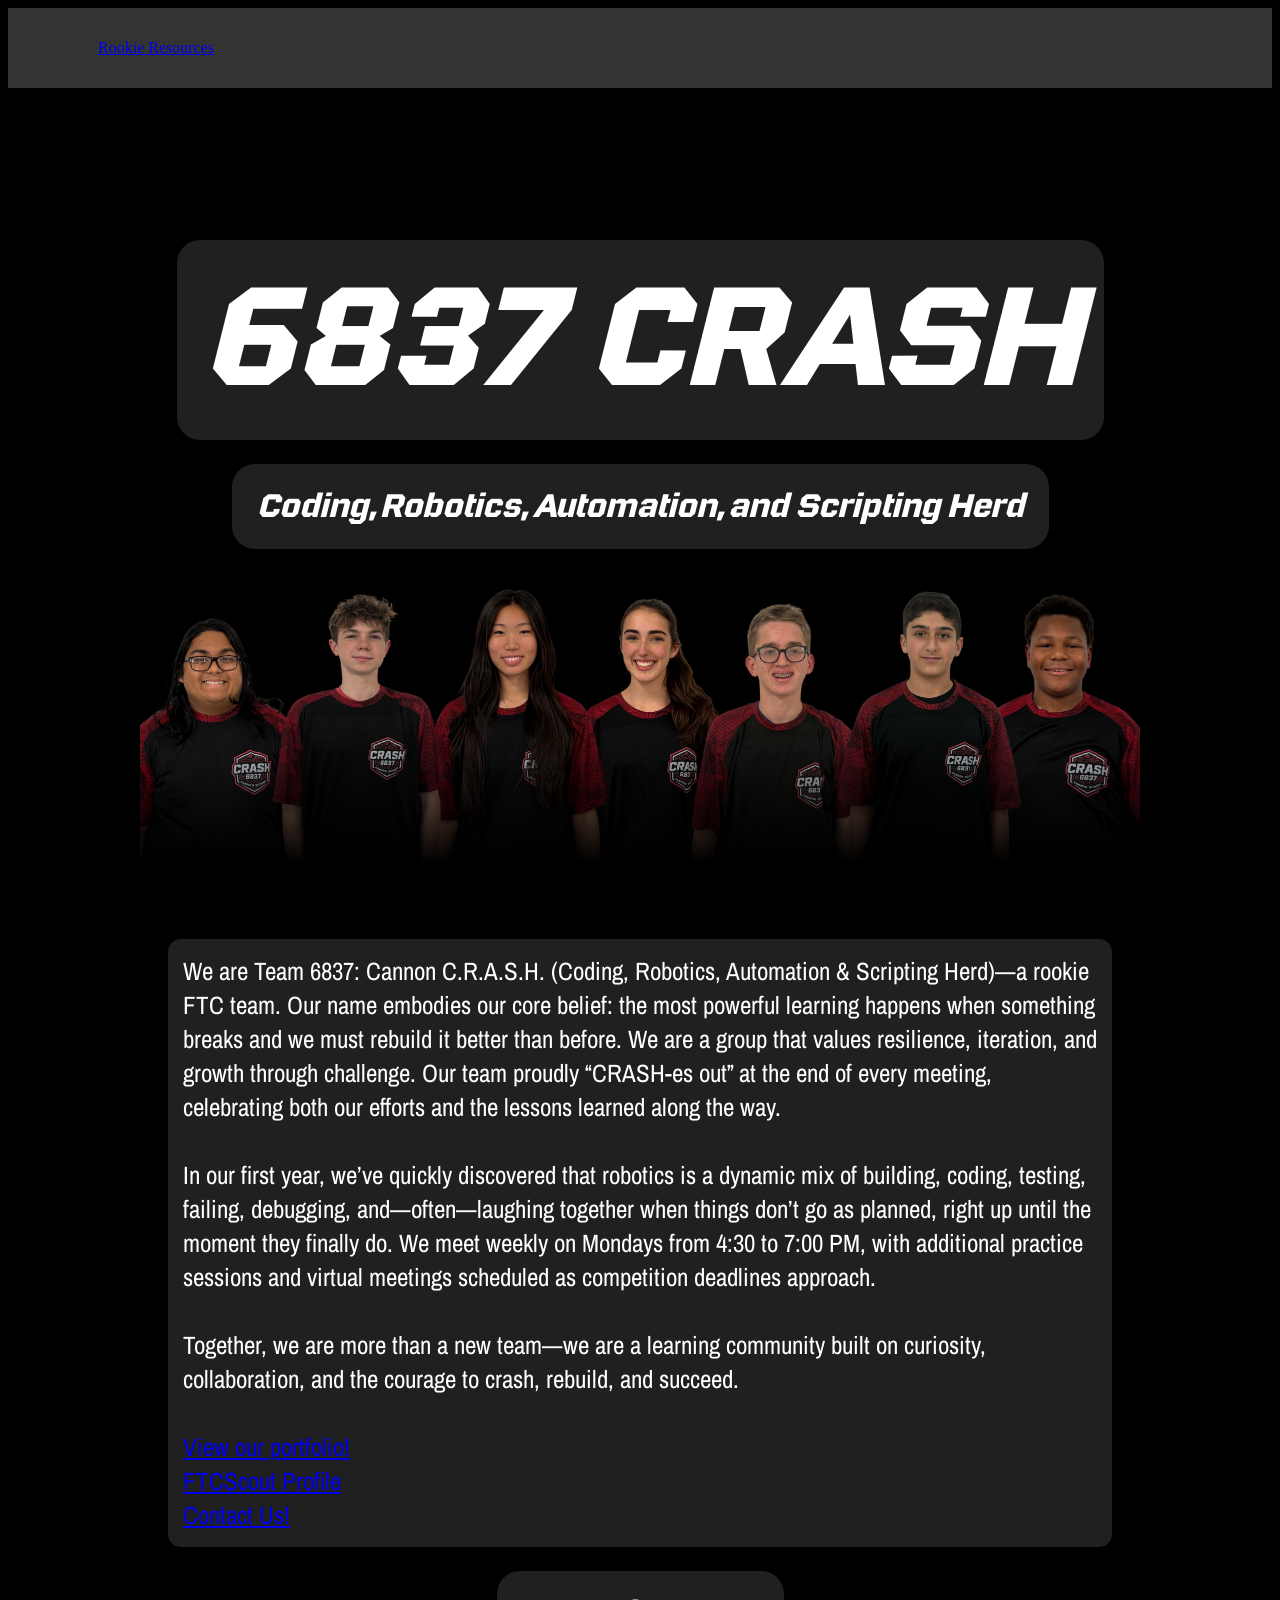
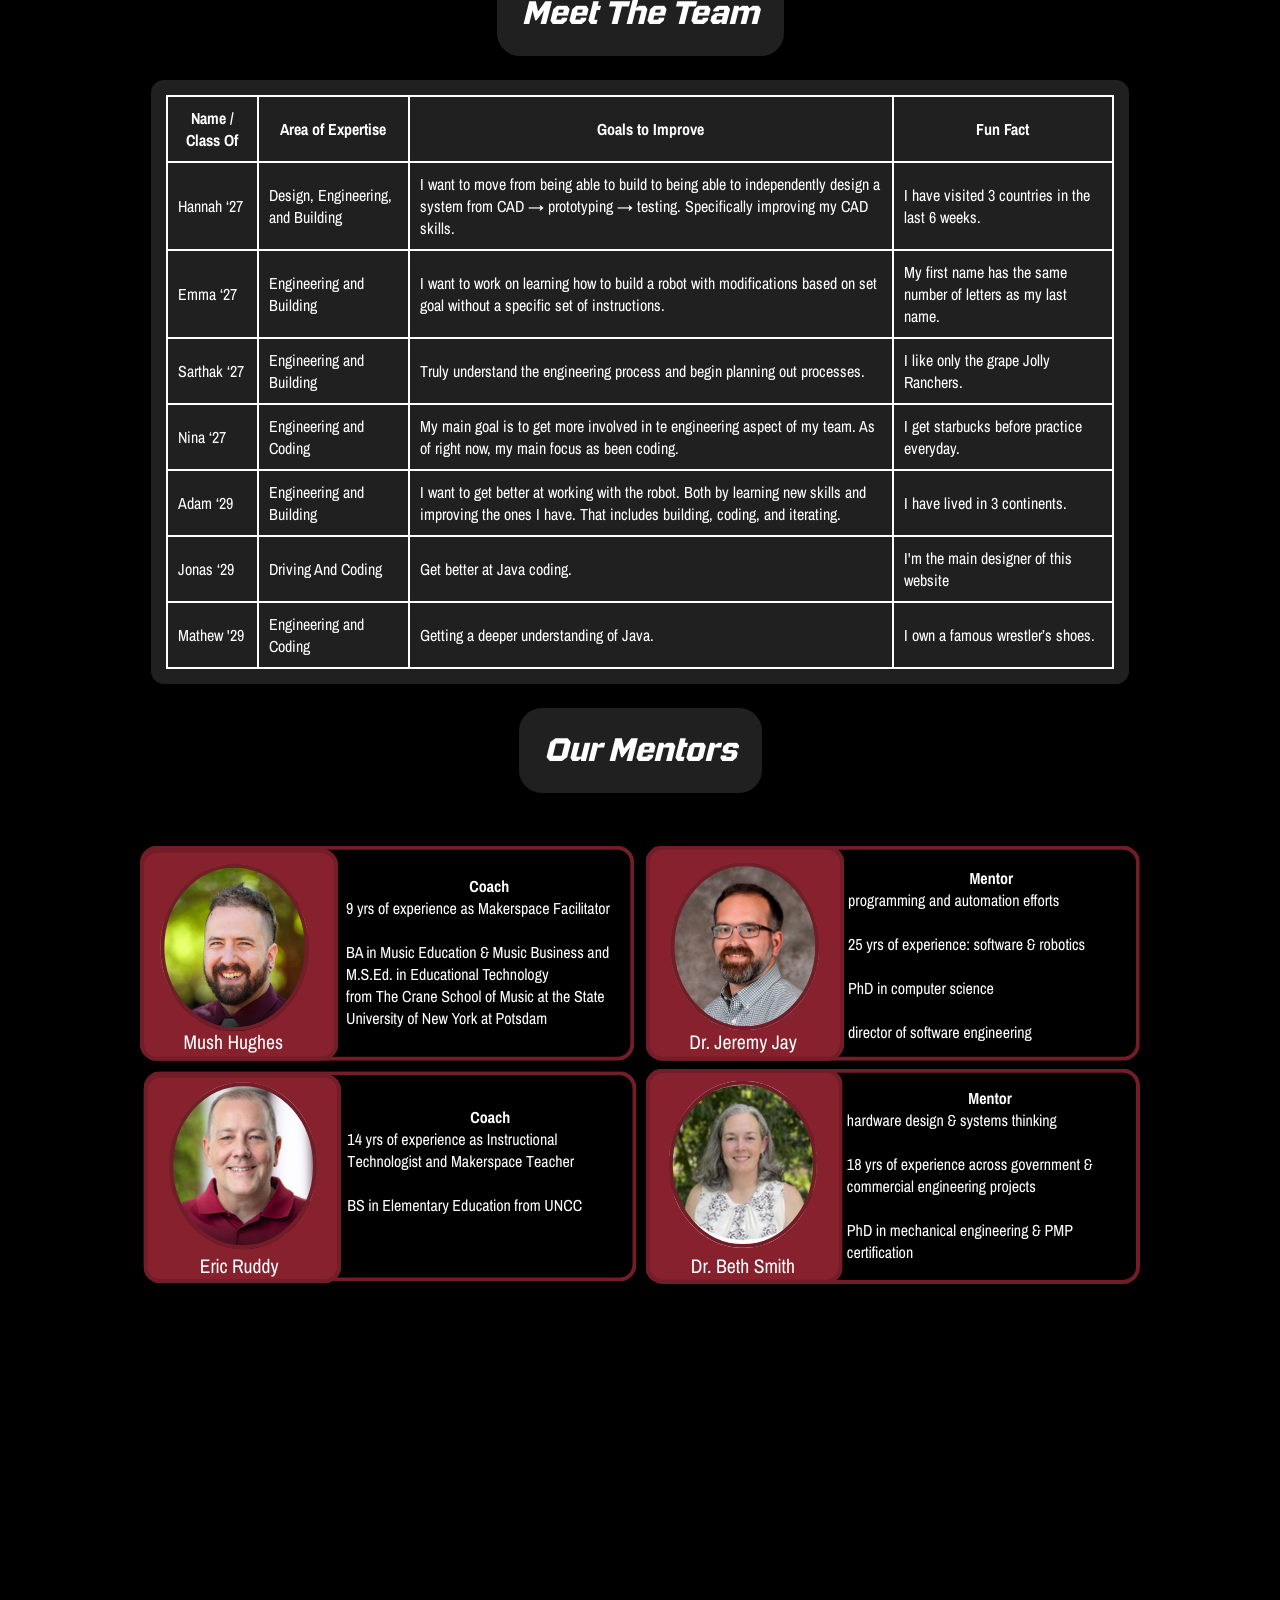
==== index.html @ ee20caa9 "Fix link path for Rookie Resources" ====
<!DOCTYPE html>
<html>
  <head>
    <!-- Google tag (gtag.js) -->
    <script async src="https://www.googletagmanager.com/gtag/js?id=G-ZD90LNMHSW"></script>
    <script>
      window.dataLayer = window.dataLayer || [];
      function gtag(){dataLayer.push(arguments);}
      gtag('js', new Date());
    
      gtag('config', 'G-ZD90LNMHSW');
    </script>
    <link rel="stylesheet" href="stylesheet.css">
    <link rel="icon" type="image/x-icon" href="favicon.ico">
    <link rel="preconnect" href="https://fonts.googleapis.com">
    <link rel="preconnect" href="https://fonts.gstatic.com" crossorigin>
    <link href="https://fonts.googleapis.com/css2?family=Archivo+Narrow:ital,wght@0,400..700;1,400..700&display=swap" rel="stylesheet">
    <title>CRASH Robotics</title>
  </head>
  <body>

    <nav class="navbar">
      <ul class="nav-links">
        <li>
          <a href="~/rookie-resouces">Rookie Resources</a>
        </li>
      </ul>
    </nav>
    
    <div class="logo">
      <h1>6837 CRASH</h1>
      <h2>Coding, Robotics, Automation, and Scripting Herd</h2>
    </div>
    <img src="images/teamPhoto.png" class="maxWidthPhoto">

    <div class="bodyParagraph">
      <p>
        We are Team 6837: Cannon C.R.A.S.H. (Coding, Robotics, Automation & Scripting Herd)—a rookie FTC team. Our name embodies our core belief: the most powerful learning happens when something breaks and we must rebuild it better than before. We are a group that values resilience, iteration, and growth through challenge. Our team proudly “CRASH‑es out” at the end of every meeting, celebrating both our efforts and the lessons learned along the way. <br> <br>
        In our first year, we’ve quickly discovered that robotics is a dynamic mix of building, coding, testing, failing, debugging, and—often—laughing together when things don’t go as planned, right up until the moment they finally do. We meet weekly on Mondays from 4:30 to 7:00 PM, with additional practice sessions and virtual meetings scheduled as competition deadlines approach. <br> <br>
        Together, we are more than a new team—we are a learning community built on curiosity, collaboration, and the courage to crash, rebuild, and succeed. <br> <br>
        <a href="teamPortfolio.pdf">View our portfolio!</a> <br>
        <a href="https://ftcscout.org/teams/6837">FTCScout Profile</a> <br>
        <a href="mailto:me@jobotjay.com">Contact Us!</a>
      </p>
    </div>
    

    <h2 class="logo">Meet The Team</h2>

    <div class="box">
      <table>
        <tr>
          <th>Name / Class Of</th>
          <th>Area of Expertise</th>
          <th>Goals to Improve</th>
          <th>Fun Fact</th>
        </tr>
        <tr>
          <td>Hannah ‘27</td>
          <td>Design, Engineering, and Building</td>
          <td>I want to move from being able to build to being able to independently design a system from CAD → prototyping → testing. Specifically improving my CAD skills.</td>
          <td>I have visited 3 countries in the last 6 weeks.</td>
        </tr>
        <tr>
          <td>Emma ‘27</td>
          <td>Engineering and Building</td>
          <td>I want to work on learning how to build a robot with modifications based on set goal without a specific set of instructions.</td>
          <td>My first name has the same number of letters as my last name.</td>
        </tr>
        <tr>
          <td>Sarthak ‘27</td>
          <td>Engineering and Building</td>
          <td>Truly understand the engineering process and begin planning out processes.</td>
          <td>I like only the grape Jolly Ranchers.</td>
        </tr>
        <tr>
          <td>Nina ‘27</td>
          <td>Engineering and Coding</td>
          <td>My main goal is to get more involved in te engineering aspect of my team. As of right now, my main focus as been coding.</td>
          <td>I get starbucks before practice everyday.</td>
        </tr>
        <tr>
          <td>Adam ‘29</td>
          <td>Engineering and Building</td>
          <td>I want to get better at working with the robot. Both by learning new skills and improving the ones I have. That includes building, coding, and iterating.</td>
          <td>I have lived in 3 continents.</td>
        </tr>
        <tr>
          <td>Jonas ‘29</td>
          <td>Driving And Coding</td>
          <td>Get better at Java coding.</td>
          <td>I'm the main designer of this website</td>
        </tr>
        <tr>
          <td>Mathew '29</td>
          <td>Engineering and Coding</td>
          <td>Getting a deeper understanding of Java.</td>
          <td>I own a famous wrestler’s shoes.</td>
        </tr>
      </table>
    </div>

    <h2 class="logo">Our Mentors</h2>
    <img src="images/mentors.png" class="maxWidthPhoto">

    <div style="position:relative;">
    <div style="position:absolute; top:0; left:0; width:100%; height:100%; z-index:10;"></div>
      <iframe src="https://docs.google.com/presentation/d/e/2PACX-1vTIMKIJjZGBCSyWsno_RTiZ8mqY0B9L1AcbTKz9VHA5CSp5CZd5ofFNgaJxX4cUkqa8KSTWQ4oRbGEh/pubembed?start=true&loop=true&delayms=3000&rm=minimal" frameborder="0" width="960" height="569" allowfullscreen="true" mozallowfullscreen="true" webkitallowfullscreen="true"></iframe>
    </div>

  </body>
</html>
---- stylesheet.css ----
@font-face {
  font-family: 'crashLogo';
  src: url('fonts/crashLogoFont.ttf') format('truetype');
  font-weight: normal;
  font-style: normal;
  font-display: swap;
}
body {background-color: black}
h1 {
 background-color: #202020;
 border: 2px solid black;
 padding: 25px;
 margin: 20px;
 border-radius: 25px; 
 color: white;
 width: fit-content;
 font-size: 150px;
 margin-left: auto;
 margin-right: auto;
 margin-top: 150px;
}
h2 {
 background-color: #202020;
 border: 2px solid black;
 padding: 25px;
 margin: 20px;
 border-radius: 25px; 
 color: white;
 width: fit-content;
 font-size: 35px;
 margin-left: auto;
 margin-right: auto;
}
p {
 background-color: #202020;
 border: 2px solid black;
 padding: 15px;
 margin: 20px;
 border-radius: 15px; 
 color: white;
 width: fit-content;
 margin-left: auto;
 margin-right: auto;
 font-size: 25px;
}
table, th, td {
  color: white;
  background-color: #202020;
  padding: 10px;
  border-radius: 15px;
  border: 2px solid white;
  border-collapse: collapse;
  margin-left: auto;
  margin-right: auto;
  font-family: "Archivo Narrow";
}
iframe {
  display: block;
  margin-left: auto;
  margin-right: auto;
}
.logo {
 font-family: crashLogo;
 font-style: italic;
}
.maxWidthPhoto {
 display: block;
 width: auto;
 margin-left: auto;
 margin-right: auto;
}
.bodyParagraph {
  width: 75%;
  margin-left: auto;
  margin-right: auto;
  margin-top: 75px;
  font-family: "Archivo Narrow";
}
.box {
  background-color: #202020;
  border: 2px solid black;
  padding: 15px;
  margin: 20px;
  border-radius: 15px;
  margin-left: auto;
  margin-right: auto;
  width: 75%;
}
.navbar {
  display: flex;
  justify-content: space-between;
  align-items: center;
  background-color: #333;
  padding: 15px 30px;
}
.nav-links {
  display: flex;
  list-style: none;
}
.nav-links li {
  padding: 0 20px;
}
.nav-links a:link a:visited {
  color: white;
  text-decoration: none;
  font-size: 18px;
  transition: color 0.3s ease;
}
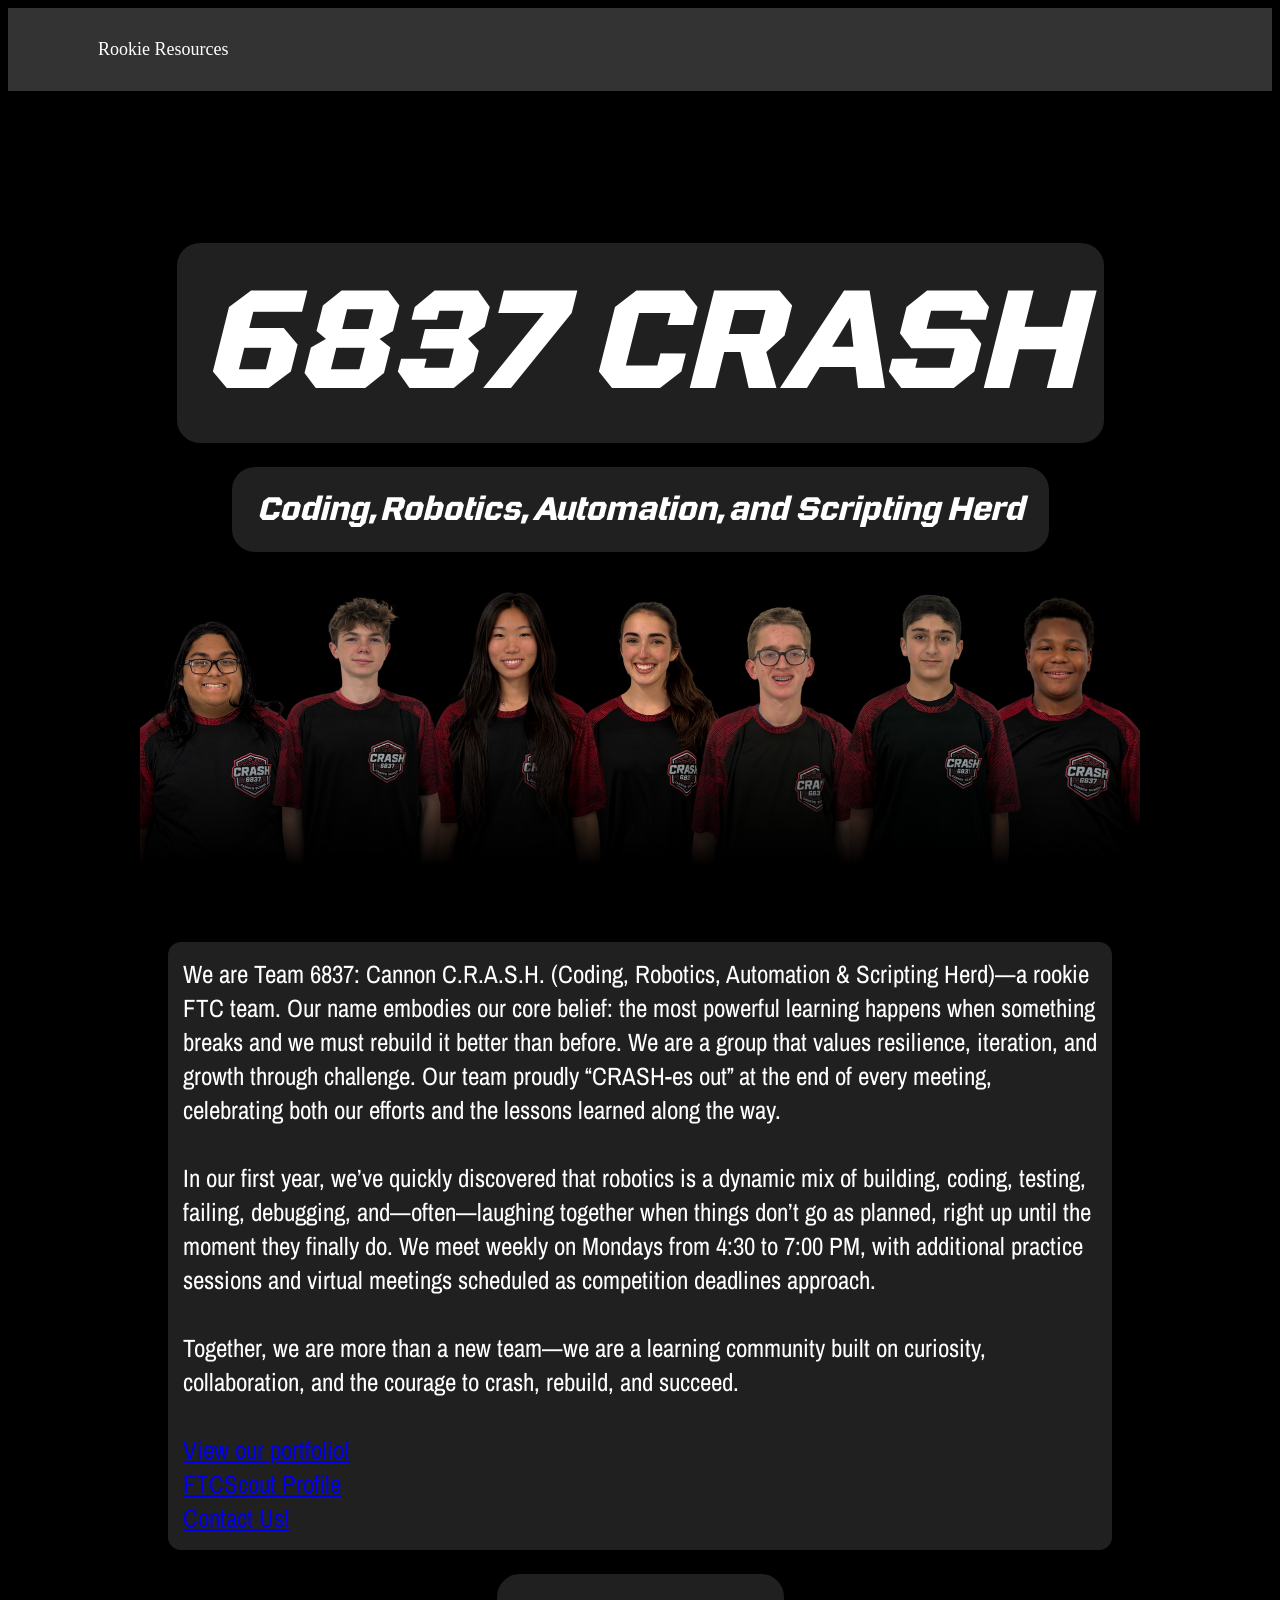
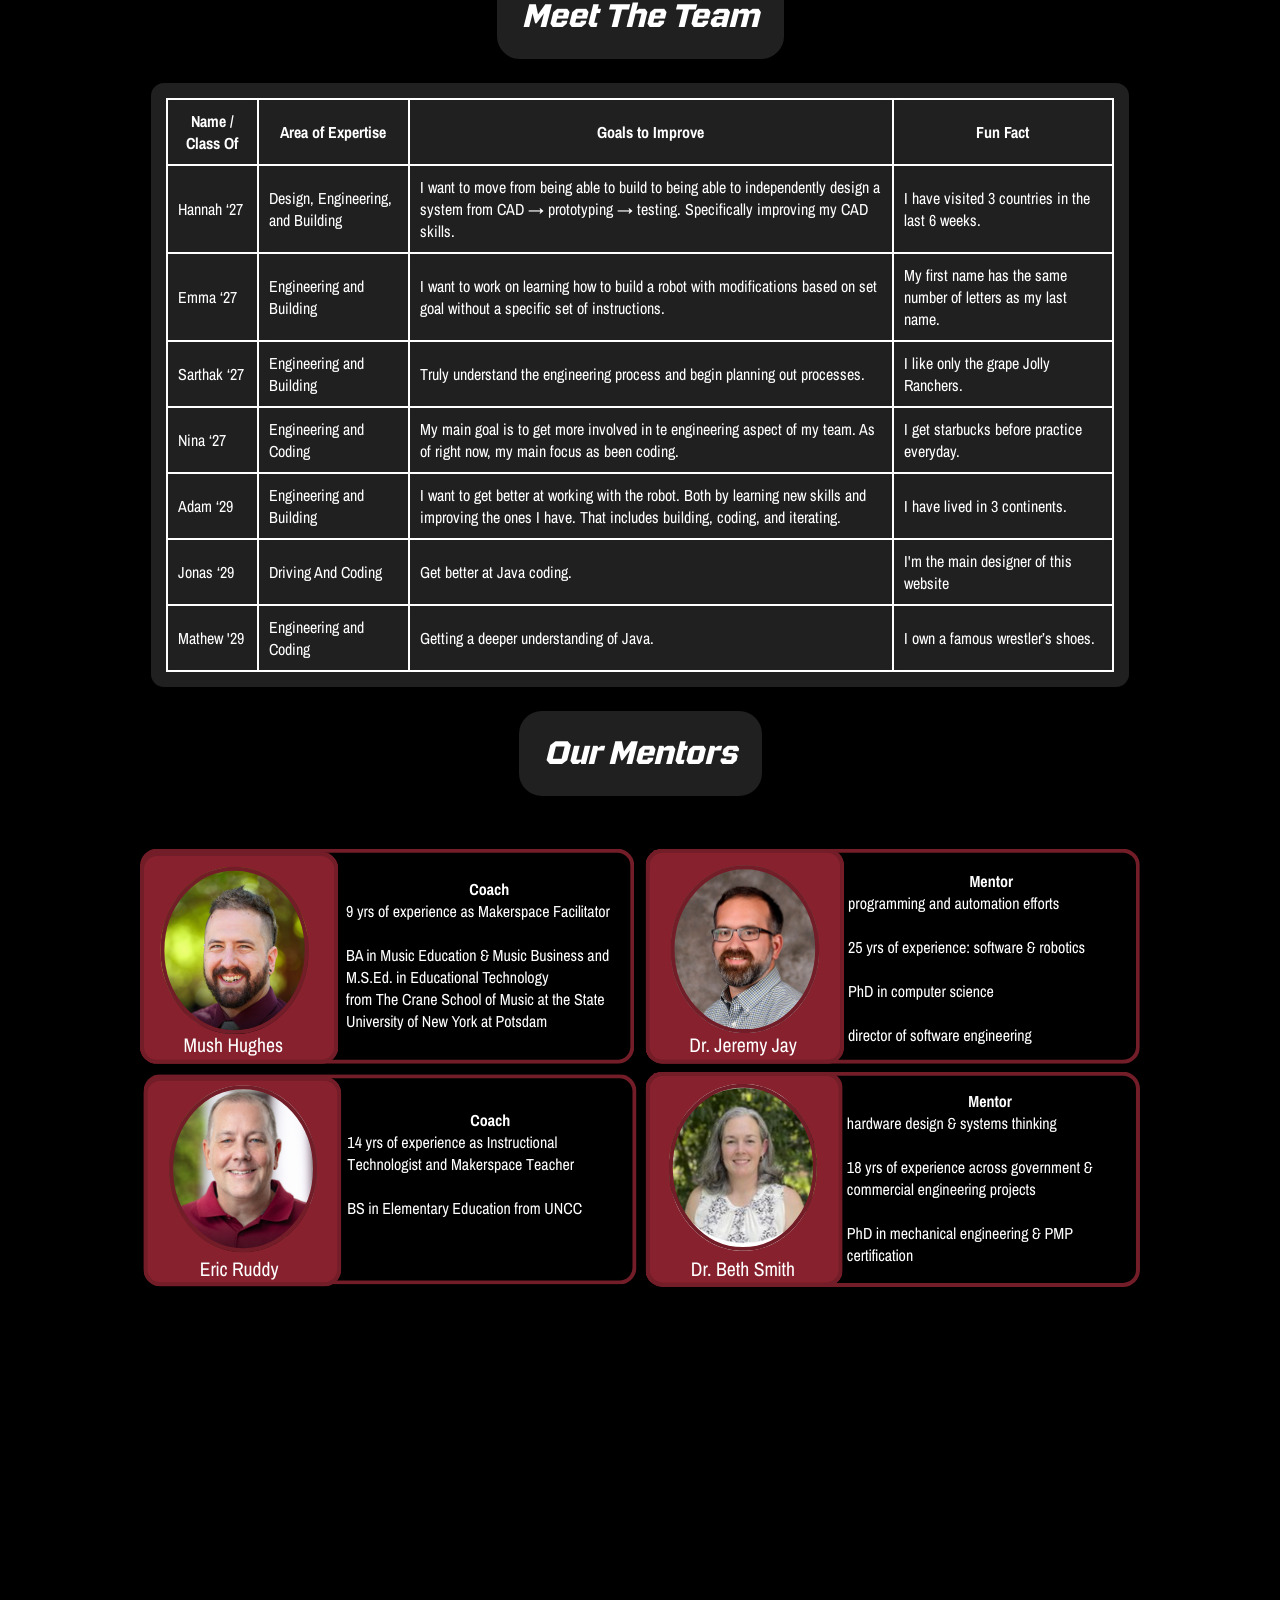
==== commit 07d7bb35: "Fix typo in Rookie Resources link" ====
--- a/index.html
+++ b/index.html
@@ -22,7 +22,7 @@
     <nav class="navbar">
       <ul class="nav-links">
         <li>
-          <a href="~/rookie-resouces">Rookie Resources</a>
+          <a href="rookie-resources" class="nav-link-item">Rookie Resources</a>
         </li>
       </ul>
     </nav>
--- a/stylesheet.css
+++ b/stylesheet.css
@@ -100,7 +100,7 @@
 .nav-links li {
   padding: 0 20px;
 }
-.nav-links a:link a:visited {
+.nav-link-item, .nav-link-item:visited {
   color: white;
   text-decoration: none;
   font-size: 18px;
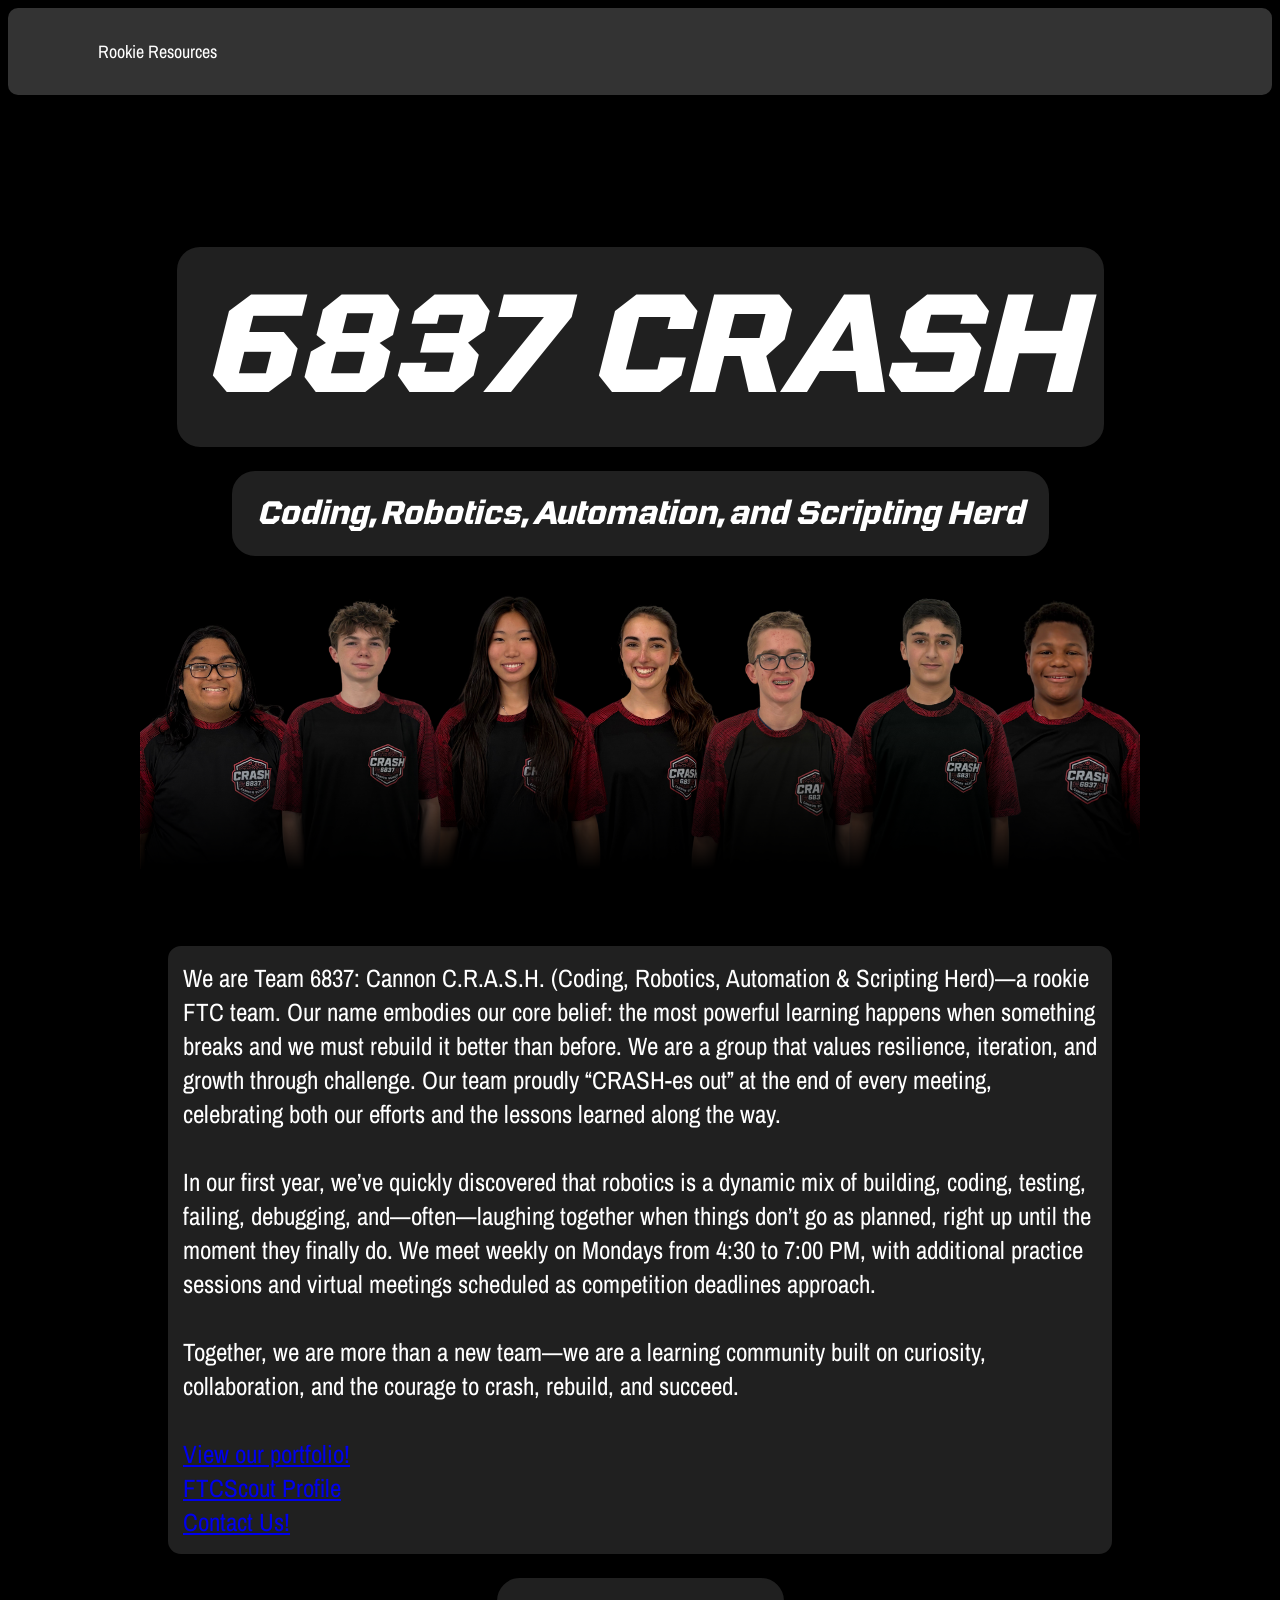
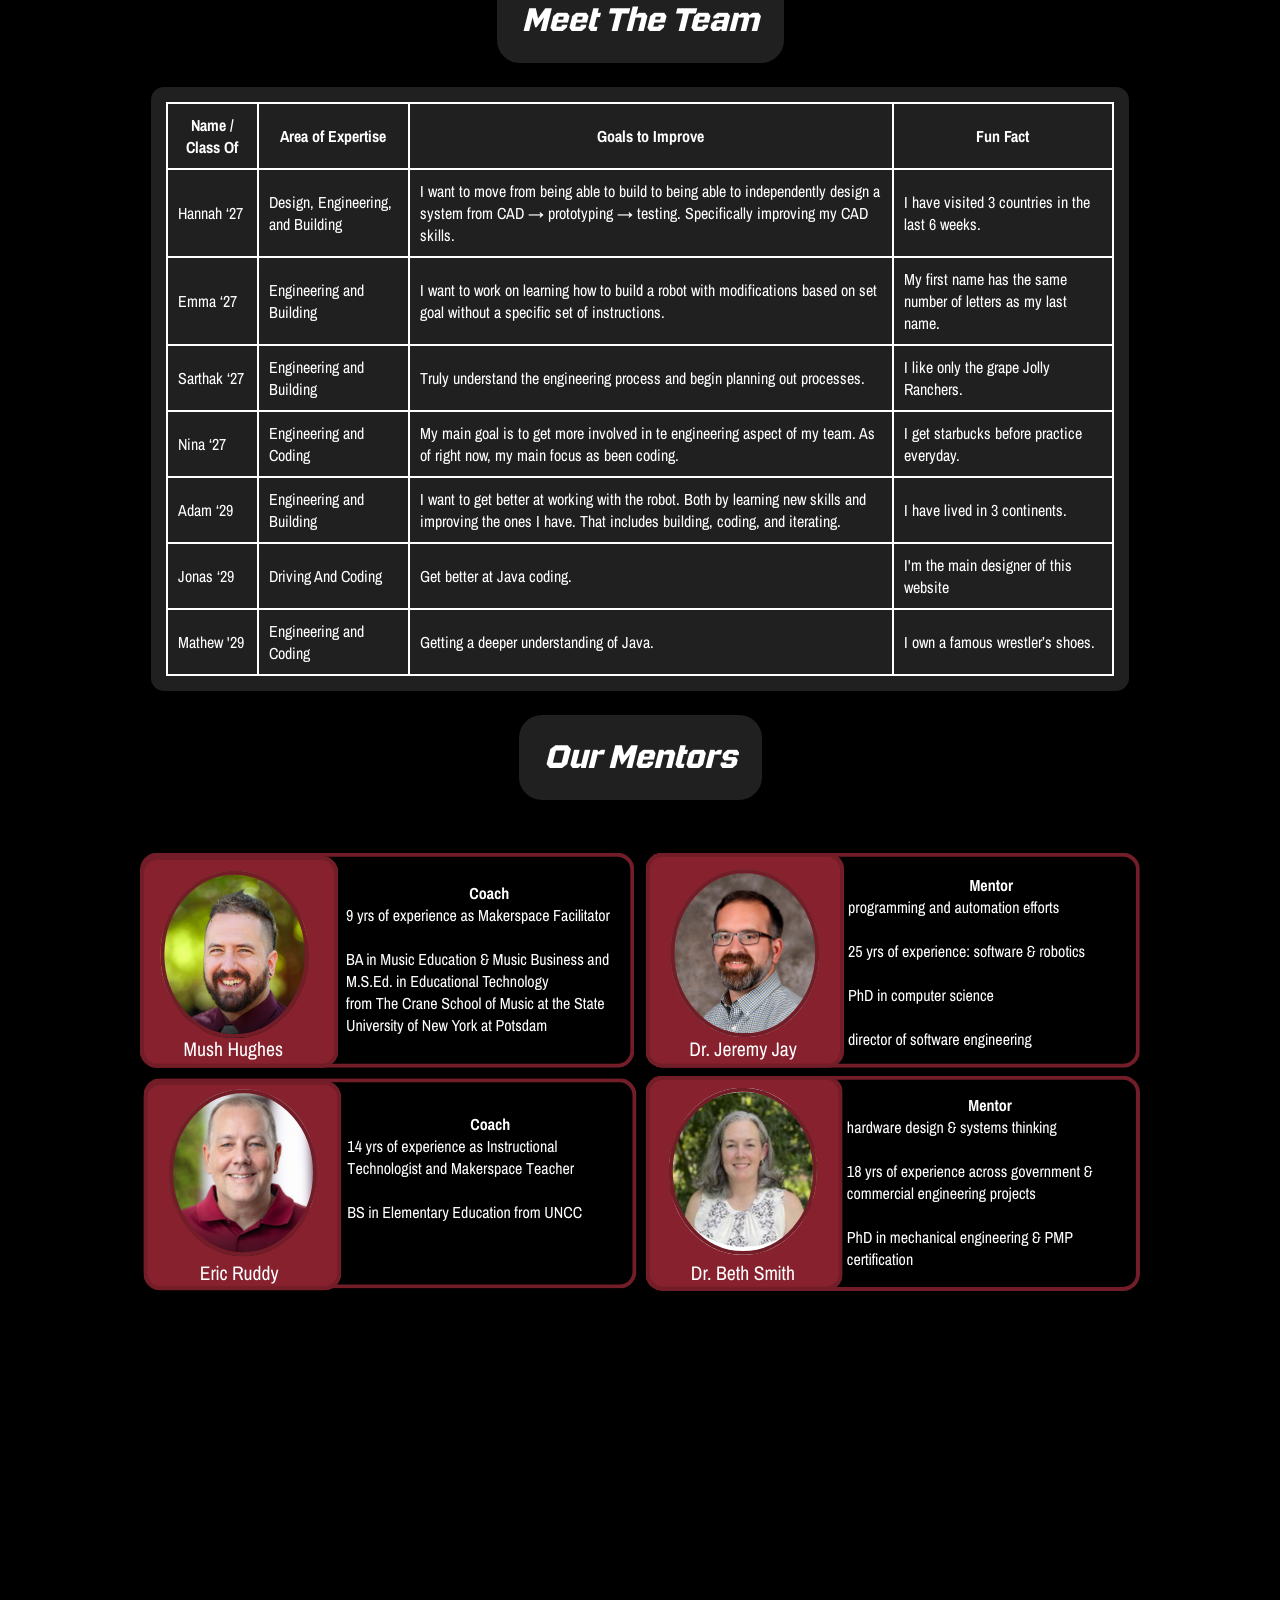
==== commit 9fee1619: "Update Rookie Resources link to include full path" ====
--- a/index.html
+++ b/index.html
@@ -22,7 +22,7 @@
     <nav class="navbar">
       <ul class="nav-links">
         <li>
-          <a href="rookie-resources" class="nav-link-item">Rookie Resources</a>
+          <a href="/team-website/rookie-resources" class="nav-link-item">Rookie Resources</a>
         </li>
       </ul>
     </nav>
--- a/stylesheet.css
+++ b/stylesheet.css
@@ -91,6 +91,7 @@
   justify-content: space-between;
   align-items: center;
   background-color: #333;
+  border-radius: 10px;
   padding: 15px 30px;
 }
 .nav-links {
@@ -105,4 +106,6 @@
   text-decoration: none;
   font-size: 18px;
   transition: color 0.3s ease;
+  font-family: "Archivo Narrow";
+
 }
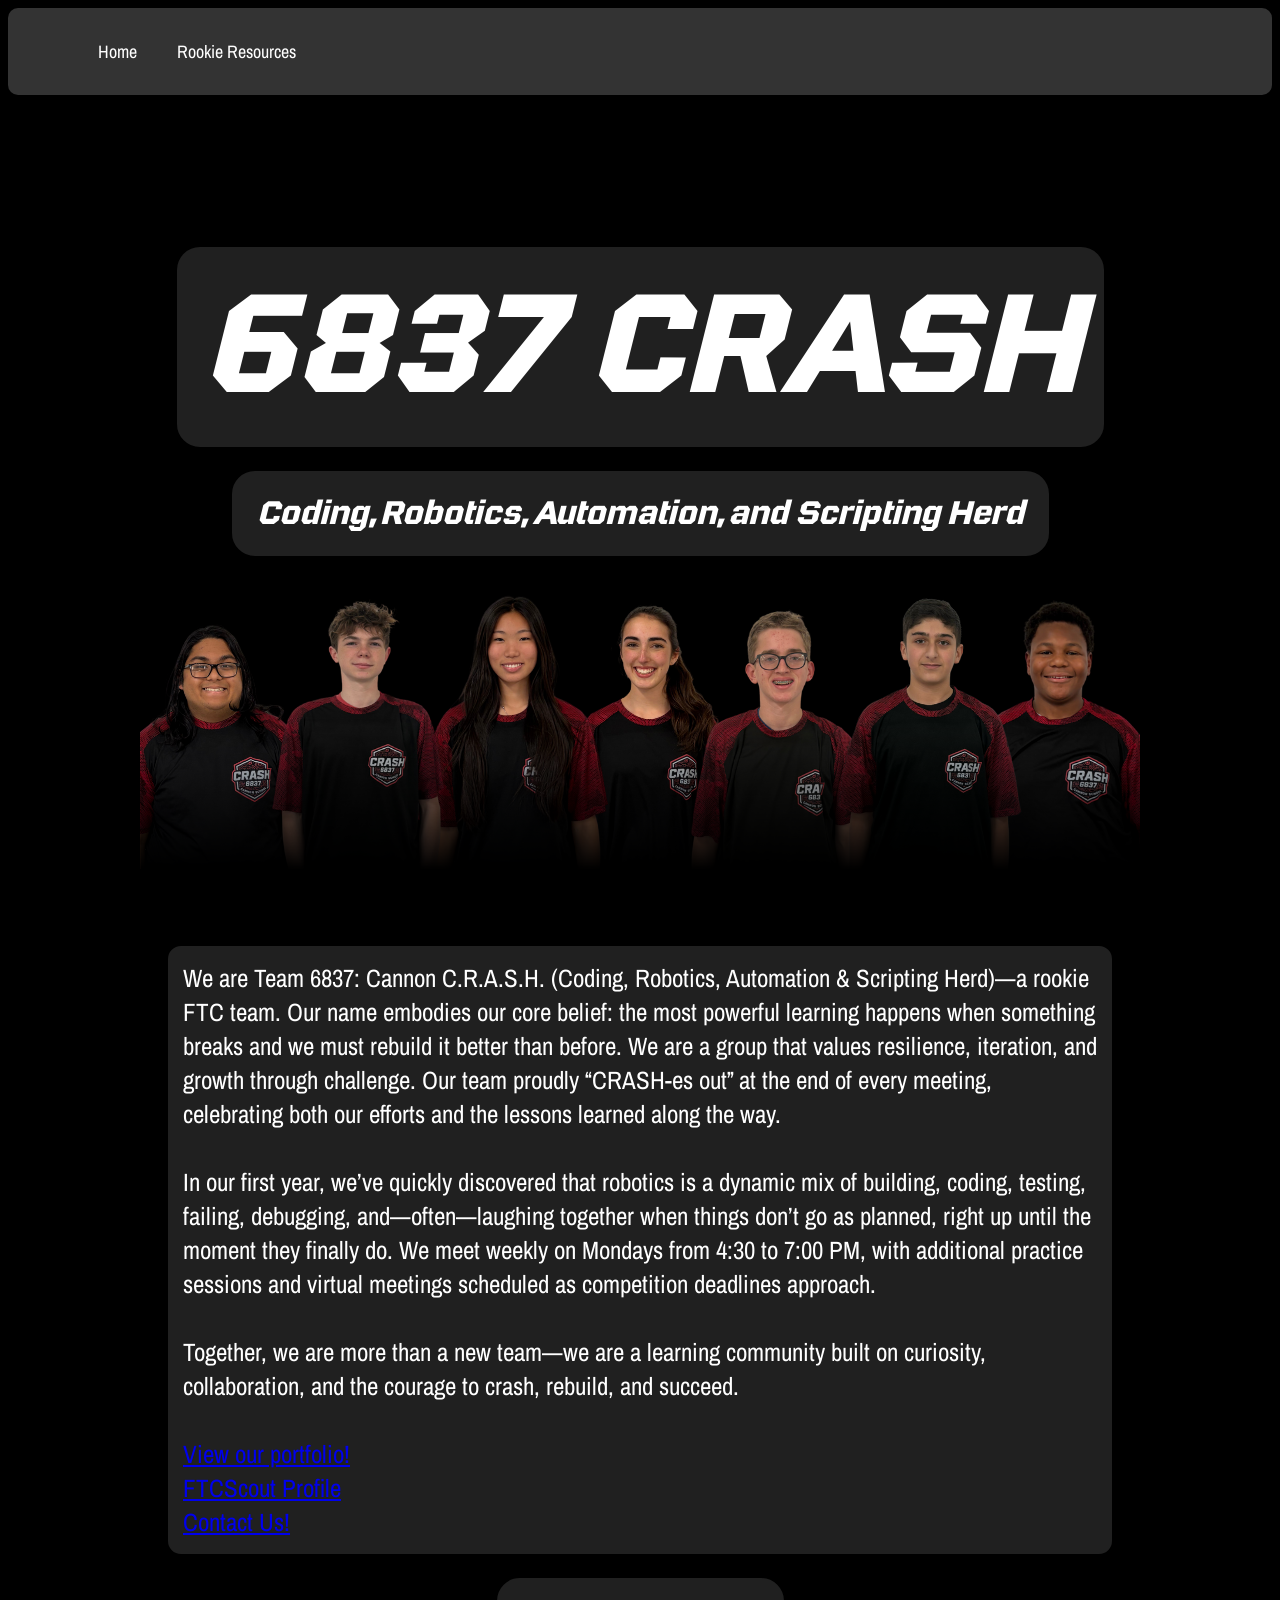
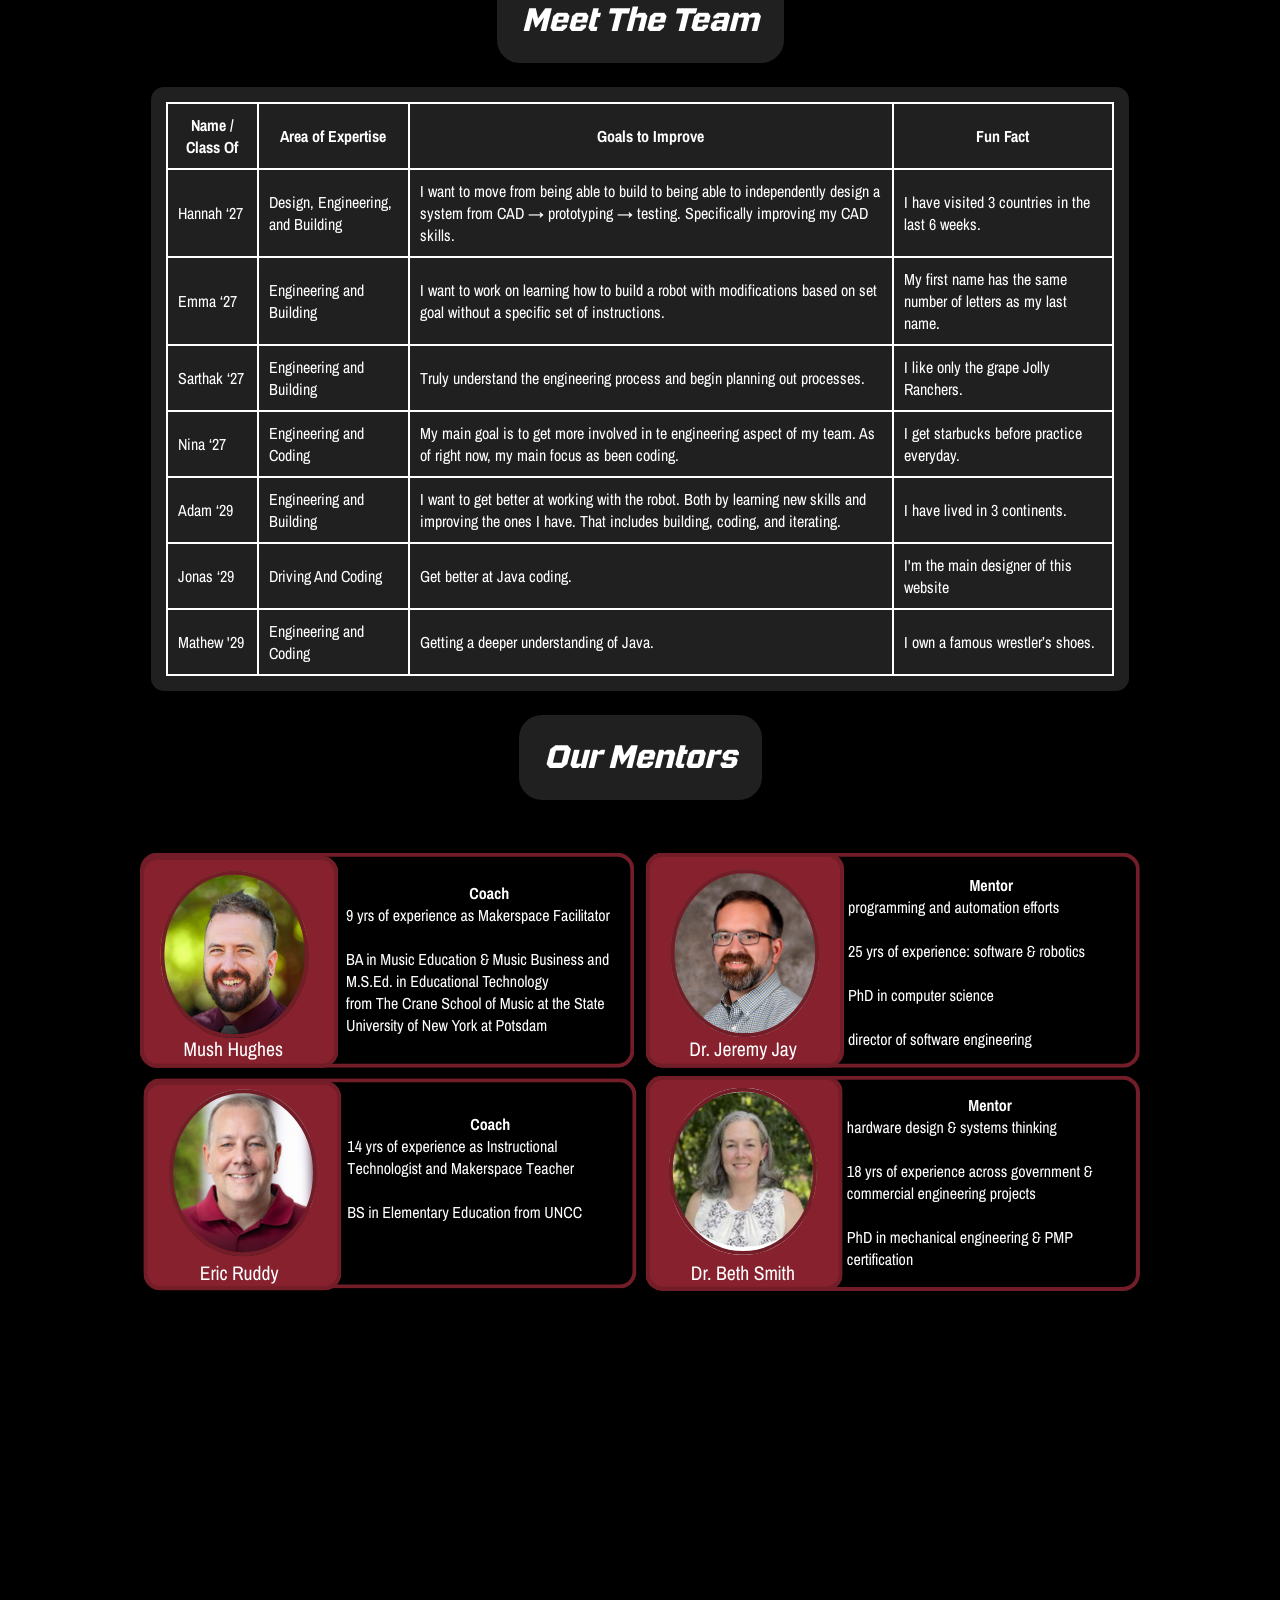
==== commit 79819296: "Add Home link to navigation bar" ====
--- a/index.html
+++ b/index.html
@@ -21,6 +21,9 @@
 
     <nav class="navbar">
       <ul class="nav-links">
+        <li>
+          <a href="/team-website" class="nav-link-item">Home</a>
+        </li>
         <li>
           <a href="/team-website/rookie-resources" class="nav-link-item">Rookie Resources</a>
         </li>
